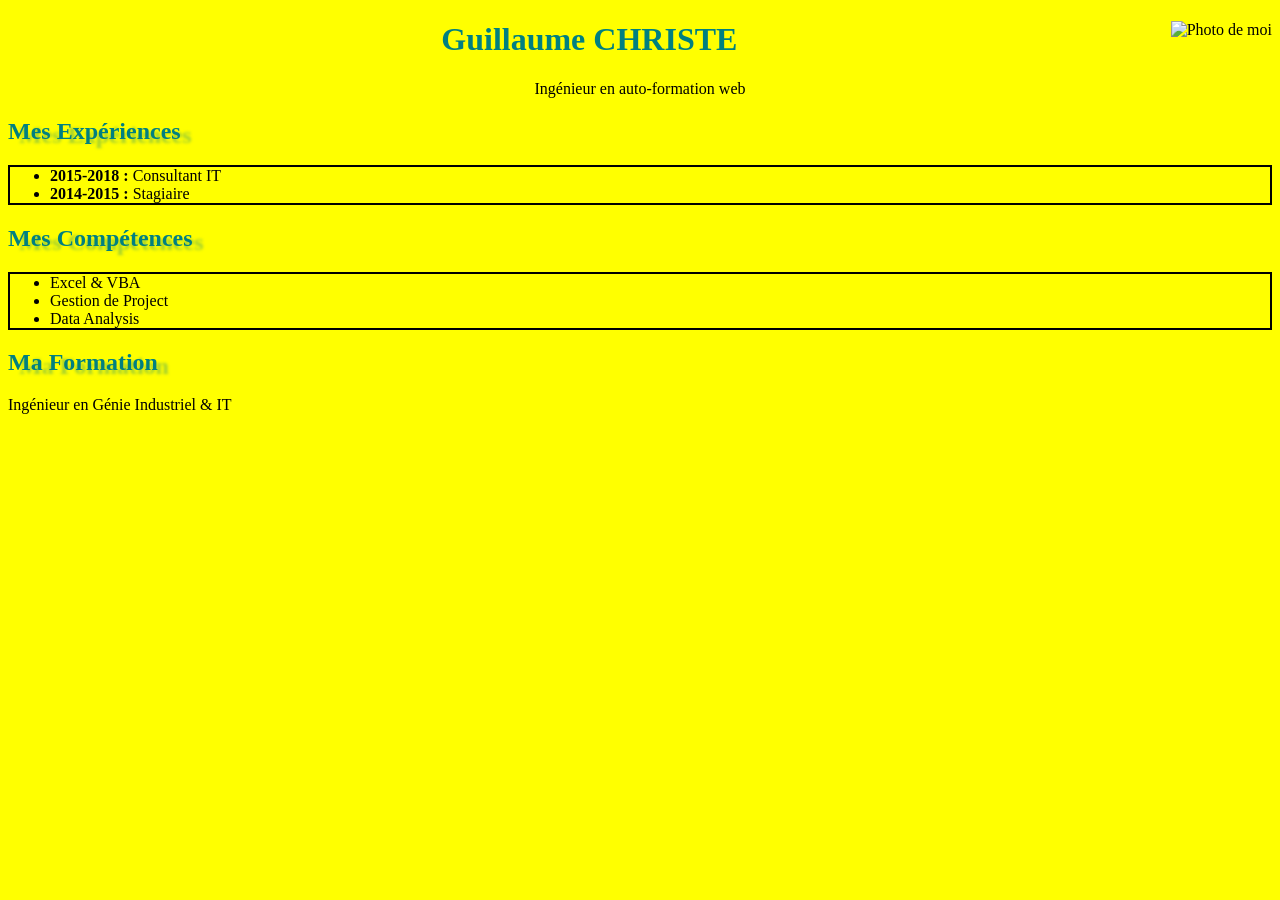
==== index.html @ 53b9aa85 "First Site" ====
<!DOCTYPE html>
<html>
	<!-- Define the header of the website -->
	<head>
	    <meta charset="utf-8" />						<!-- Define the used char set used -->
	    <title>Guillaume Christe CV</title>				<!-- Display tab title -->
	    <link rel="StyleSheet" href="Style.css" />
	</head>

	<!-- Define the content of the website -->
	<body>
		<img src="Images/My_Photo.jpeg" alt="Photo de moi">
		<h1>Guillaume CHRISTE</h1>
		<p>Ingénieur en auto-formation web</p>

		<h2 class="Below">Mes Expériences</h2>
		<ul>
			<li>
				<b>2015-2018 :</b> Consultant IT
			</li>
			<li>
				<b>2014-2015 :</b> Stagiaire
			</li>
		</ul>		
		<h2>Mes Compétences</h2>
		<ul>
			<li>Excel & VBA</li>
			<li>Gestion de Project</li>
			<li>Data Analysis</li>
		</ul>		
		<h2>Ma Formation</h2>
		<p>Ingénieur en Génie Industriel & IT</p>
	</body>
</html>
---- Style.css ----
/* Style Sheet Applied to Code */

	h1, h1 + p {
		text-align: center;
	}

	h1 {
		color: #008080;
		font-size:2em;
	}

	h2 {
		color: #008080;
		text-shadow: 11px 4px 3px rgba(0,128,128,0.37);
	}

	img {
		float:right;
	}

	.Below {
		clear: right;
	}

	body {
		background-color:yellow;
		background-image:url(../Images/Sand.jpg);
	}

	ul {
		border: 2px black solid;
	}
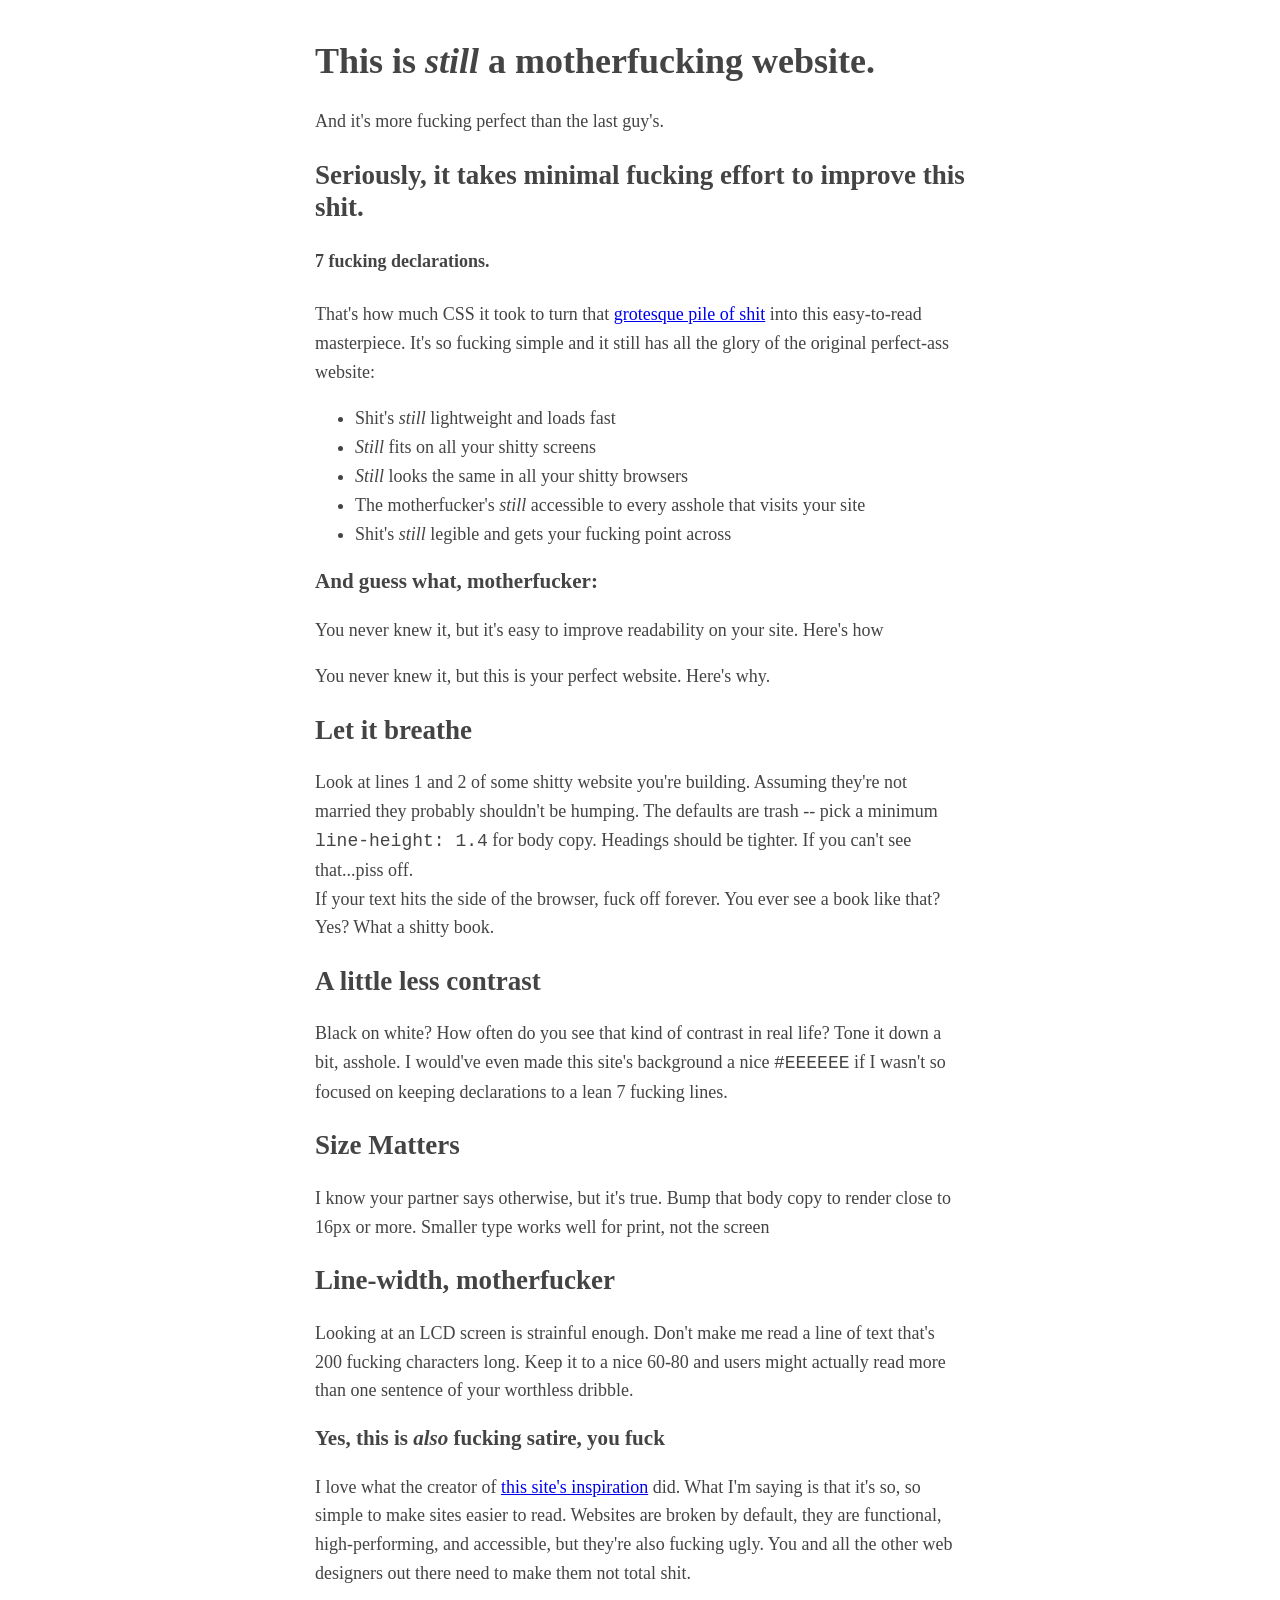
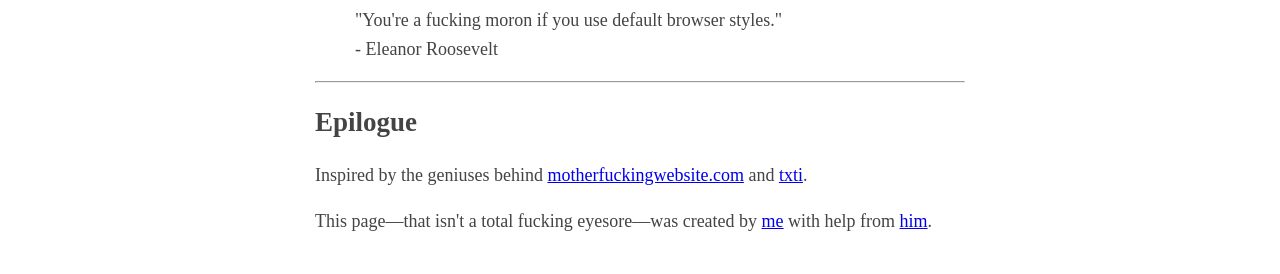
==== commit 60597112: "Rename BetterMFWS in index" ====
--- a/index.html
+++ b/index.html
@@ -3,32 +3,67 @@
 	<!-- Define the header of the website -->
 	<head>
 	    <meta charset="utf-8" />						<!-- Define the used char set used -->
-	    <title>Guillaume Christe CV</title>				<!-- Display tab title -->
-	    <link rel="StyleSheet" href="Style.css" />
+	    <title>MotherFucking Website: GCH</title>				<!-- Display tab title -->
+	    <style type="text/css">
+	    	body{margin:40px
+auto;max-width:650px;line-height:1.6;font-size:18px;color:#444;padding:0
+10px}h1,h2,h3{line-height:1.2}
+		</style>
 	</head>
 
-	<!-- Define the content of the website -->
 	<body>
-		<img src="Images/My_Photo.jpeg" alt="Photo de moi">
-		<h1>Guillaume CHRISTE</h1>
-		<p>Ingénieur en auto-formation web</p>
+		<h1>This is <em>still</em> a motherfucking website.</h1>
+		<p>And it's more fucking perfect than the last guy's.</p>
 
-		<h2 class="Below">Mes Expériences</h2>
-		<ul>
-			<li>
-				<b>2015-2018 :</b> Consultant IT
-			</li>
-			<li>
-				<b>2014-2015 :</b> Stagiaire
-			</li>
-		</ul>		
-		<h2>Mes Compétences</h2>
-		<ul>
-			<li>Excel & VBA</li>
-			<li>Gestion de Project</li>
-			<li>Data Analysis</li>
-		</ul>		
-		<h2>Ma Formation</h2>
-		<p>Ingénieur en Génie Industriel & IT</p>
+		<h2>Seriously, it takes minimal fucking effort to improve this shit.</h2>
+		<h4>7 fucking declarations.</h4>
+		<p>
+			That's how much CSS it took to turn that <a href="http://motherfuckingwebsite.com/" target="_blank" title="Link to pile of shit n1">grotesque pile of shit</a> into this easy-to-read masterpiece. It's so fucking simple and it still has all the glory of the original perfect-ass website:
+
+			<ul>
+				<li>Shit's <em>still</em> lightweight and loads fast	</li>
+				<li><em>Still</em> fits on all your shitty screens</li>
+				<li><em>Still</em> looks the same in all your shitty browsers</li>
+				<li>The motherfucker's <em>still</em> accessible to every asshole that visits your site</li>
+				<li>Shit's <em>still</em> legible and gets your fucking point across</li>
+			</ul>
+		</p>
+
+		<h3>And guess what, motherfucker:</h3>
+		<p>You never knew it, but it's easy to improve readability on your site. Here's how</p>
+
+		You never knew it, but this is your perfect website. Here's why.
+
+		<h2>Let it breathe</h2>
+		<p>
+			Look at lines 1 and 2 of some shitty website you're building. Assuming they're not married they probably shouldn't be humping. The defaults are trash -- pick a minimum <code>line-height: 1.4</code> for body copy. Headings should be tighter. If you can't see that...piss off. <br/>
+
+			If your text hits the side of the browser, fuck off forever. You ever see a book like that? Yes? What a shitty book.
+		</p>
+
+		<h2>A little less contrast</h2>
+		<p>Black on white? How often do you see that kind of contrast in real life? Tone it down a bit, asshole. I would've even made this site's background a nice <code>#EEEEEE</code> if I wasn't so focused on keeping declarations to a lean 7 fucking lines.</p>
+
+		<h2>Size Matters</h2>
+		<p>I know your partner says otherwise, but it's true. Bump that body copy to render close to 16px or more. Smaller type works well for print, not the screen</p>
+
+		<h2>Line-width, motherfucker</h2>
+		<p>Looking at an LCD screen is strainful enough. Don't make me read a line of text that's 200 fucking characters long. Keep it to a nice 60-80 and users might actually read more than one sentence of your worthless dribble.</p>
+
+		<h3>Yes, this is <em>also</em> fucking satire, you fuck</h3>
+		<p>
+			I love what the creator of <a href="http://motherfuckingwebsite.com/" target="_blank">this site's inspiration</a> did. What I'm saying is that it's so, so simple to make sites easier to read. Websites are broken by default, they are functional, high-performing, and accessible, but they're also fucking ugly. You and all the other web designers out there need to make them not total shit.
+			<blockquote>
+			"You're a fucking moron if you use default browser styles." <br/>
+			- Eleanor Roosevelt
+			</blockquote>
+		</p>
+
+		<hr/>
+
+		<h2>Epilogue</h2>
+		<p>Inspired by the geniuses behind <a href="motherfuckingwebsite.com" target="_blank">motherfuckingwebsite.com</a> and <a href="http://txti.es/" target="_blank">txti</a>.</p>
+		
+		<p>This page—that isn't a total fucking eyesore—was created by <a href="https://twitter.com/drew_mc" target="_blank">me</a> with help from <a href="https://twitter.com/gabehammersmith" target="_blank">him</a>.
 	</body>
 </html>
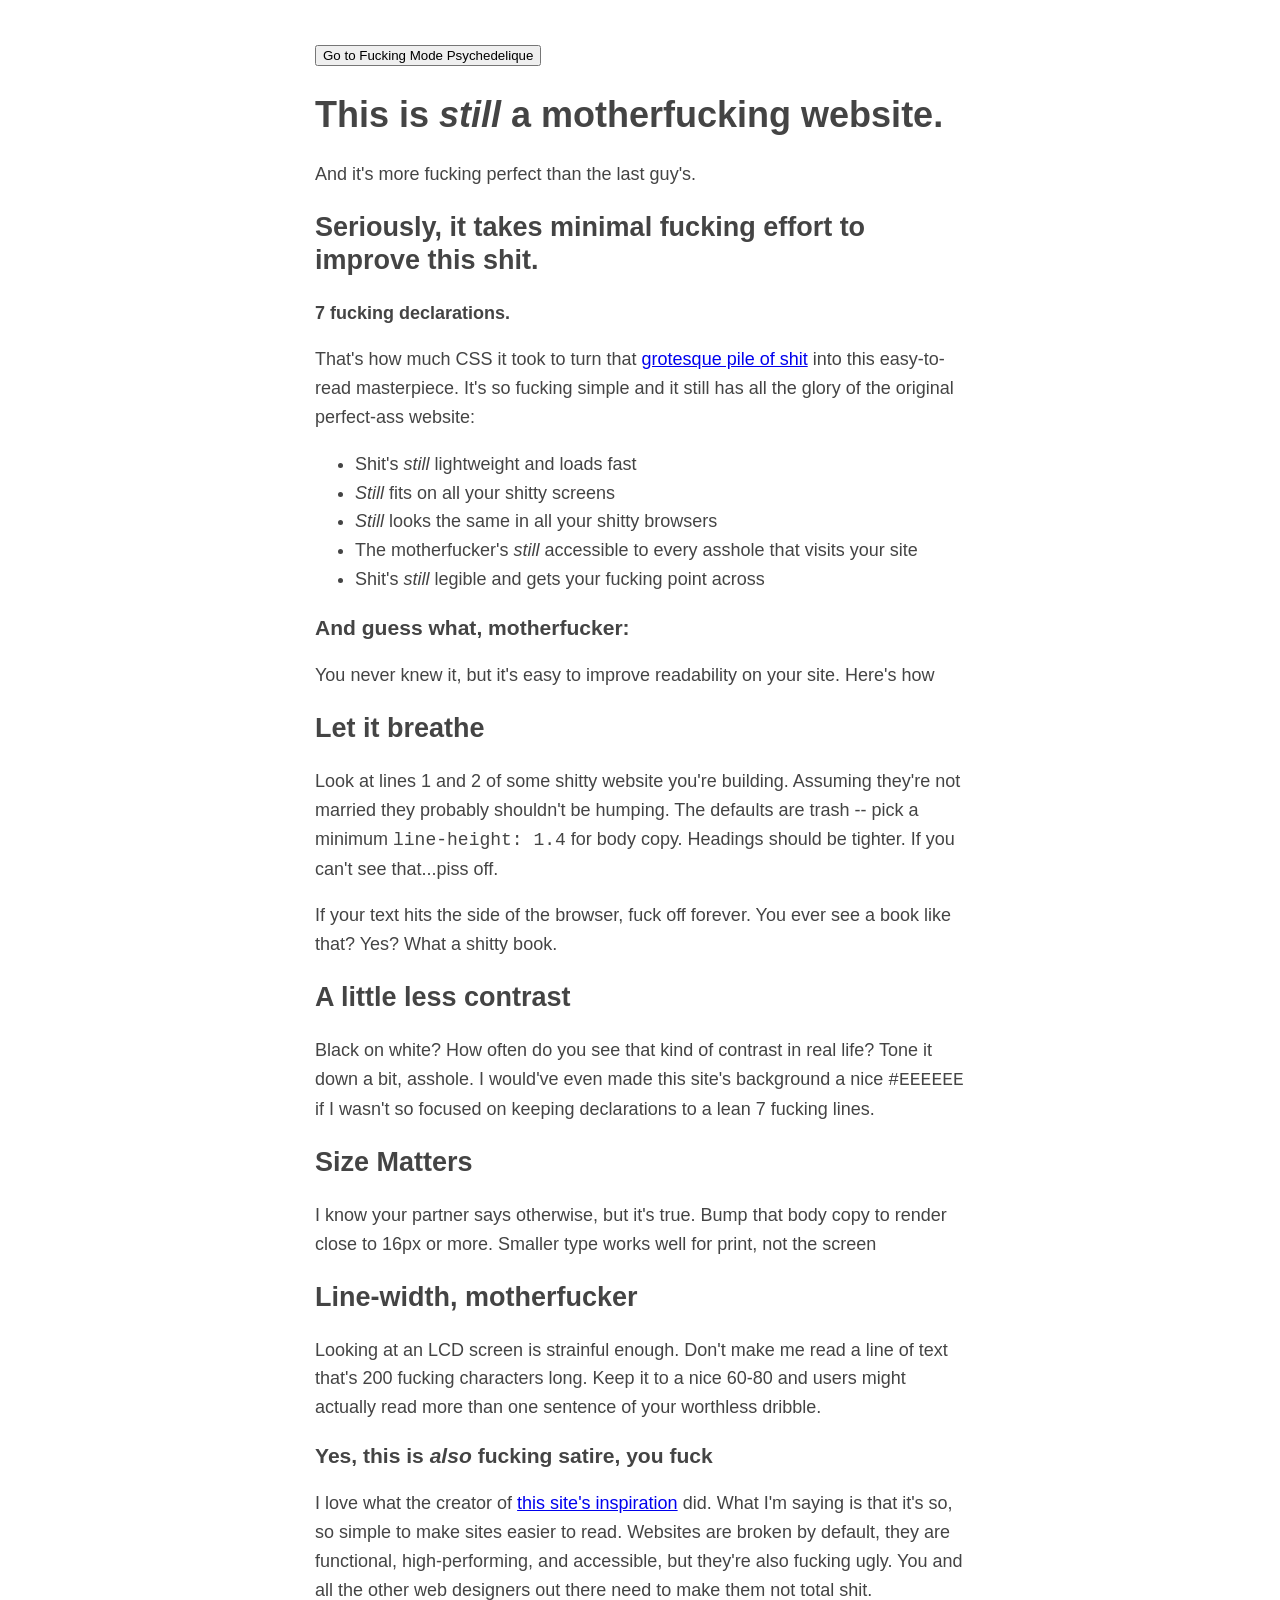
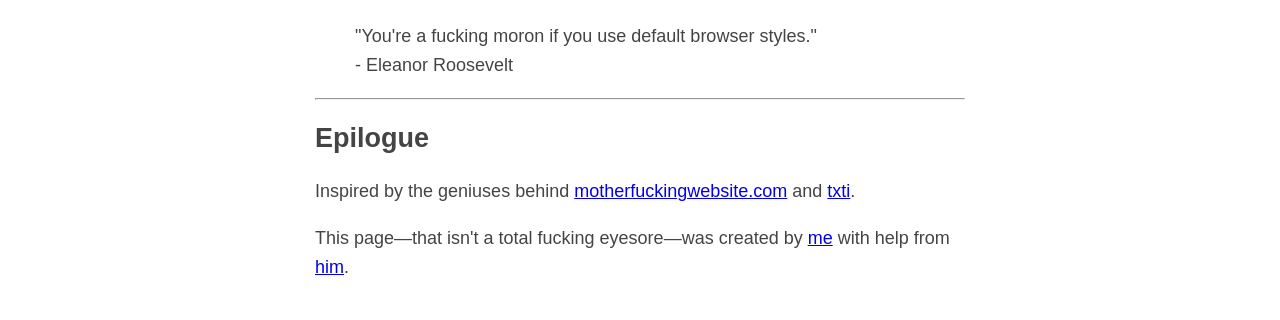
==== commit 0a6155c2: "Upload of the Better MotherFucking Website" ====
--- a/index.html
+++ b/index.html
@@ -2,21 +2,19 @@
 <html>
 	<!-- Define the header of the website -->
 	<head>
-	    <meta charset="utf-8" />						<!-- Define the used char set used -->
-	    <title>MotherFucking Website: GCH</title>				<!-- Display tab title -->
-	    <style type="text/css">
-	    	body{margin:40px
-auto;max-width:650px;line-height:1.6;font-size:18px;color:#444;padding:0
-10px}h1,h2,h3{line-height:1.2}
-		</style>
+	    <meta charset="utf-8" />									<!-- Define the used char set used -->
+	    <title>BetterMotherFucking Website: GCH</title>					<!-- Display tab title -->
+	    <link href="Style.css" rel="stylesheet" type="text/css">	<!-- Link to the CSS file -->
 	</head>
 
+	<!-- Define the content/body of the website -->
 	<body>
+		<button>Go to Fucking Mode Psychedelique</button>
 		<h1>This is <em>still</em> a motherfucking website.</h1>
 		<p>And it's more fucking perfect than the last guy's.</p>
 
 		<h2>Seriously, it takes minimal fucking effort to improve this shit.</h2>
-		<h4>7 fucking declarations.</h4>
+		<strong>7 fucking declarations.</strong>
 		<p>
 			That's how much CSS it took to turn that <a href="http://motherfuckingwebsite.com/" target="_blank" title="Link to pile of shit n1">grotesque pile of shit</a> into this easy-to-read masterpiece. It's so fucking simple and it still has all the glory of the original perfect-ass website:
 
@@ -32,14 +30,9 @@
 		<h3>And guess what, motherfucker:</h3>
 		<p>You never knew it, but it's easy to improve readability on your site. Here's how</p>
 
-		You never knew it, but this is your perfect website. Here's why.
-
 		<h2>Let it breathe</h2>
-		<p>
-			Look at lines 1 and 2 of some shitty website you're building. Assuming they're not married they probably shouldn't be humping. The defaults are trash -- pick a minimum <code>line-height: 1.4</code> for body copy. Headings should be tighter. If you can't see that...piss off. <br/>
-
-			If your text hits the side of the browser, fuck off forever. You ever see a book like that? Yes? What a shitty book.
-		</p>
+		<p>Look at lines 1 and 2 of some shitty website you're building. Assuming they're not married they probably shouldn't be humping. The defaults are trash -- pick a minimum <code>line-height: 1.4</code> for body copy. Headings should be tighter. If you can't see that...piss off. </p>
+		<p>If your text hits the side of the browser, fuck off forever. You ever see a book like that? Yes? What a shitty book.</p>
 
 		<h2>A little less contrast</h2>
 		<p>Black on white? How often do you see that kind of contrast in real life? Tone it down a bit, asshole. I would've even made this site's background a nice <code>#EEEEEE</code> if I wasn't so focused on keeping declarations to a lean 7 fucking lines.</p>
@@ -65,5 +58,9 @@
 		<p>Inspired by the geniuses behind <a href="motherfuckingwebsite.com" target="_blank">motherfuckingwebsite.com</a> and <a href="http://txti.es/" target="_blank">txti</a>.</p>
 		
 		<p>This page—that isn't a total fucking eyesore—was created by <a href="https://twitter.com/drew_mc" target="_blank">me</a> with help from <a href="https://twitter.com/gabehammersmith" target="_blank">him</a>.
+		
+		<!-- Calls out for the JS file to run -->
+		<script src="Script.js"></script>
+	
 	</body>
 </html>
--- a/Style.css
+++ b/Style.css
@@ -0,0 +1,23 @@
+/* Style Sheet Applied to Code */
+
+@font-face {
+	font-family: "Papyrus";
+    src: url("http://db.onlinewebfonts.com/t/a0e1b1883c0cf520e9c50d0cd91cd0d0.eot");
+    src: url("http://db.onlinewebfonts.com/t/a0e1b1883c0cf520e9c50d0cd91cd0d0.eot?#iefix") format("embedded-opentype"),
+	    url("http://db.onlinewebfonts.com/t/a0e1b1883c0cf520e9c50d0cd91cd0d0.woff2") format("woff2"),
+	    url("http://db.onlinewebfonts.com/t/a0e1b1883c0cf520e9c50d0cd91cd0d0.woff") format("woff"),
+	    url("http://db.onlinewebfonts.com/t/a0e1b1883c0cf520e9c50d0cd91cd0d0.ttf") format("truetype"),
+	    url("http://db.onlinewebfonts.com/t/a0e1b1883c0cf520e9c50d0cd91cd0d0.svg#PapyrusW01") format("svg");
+}
+
+body{
+	font-family: Arial;
+	margin:40px auto;
+	max-width:650px;
+	line-height:1.6;
+	font-size:18px;
+	color:#444;
+	padding:0 10px;
+}
+
+h1,h2,h3{line-height:1.2}
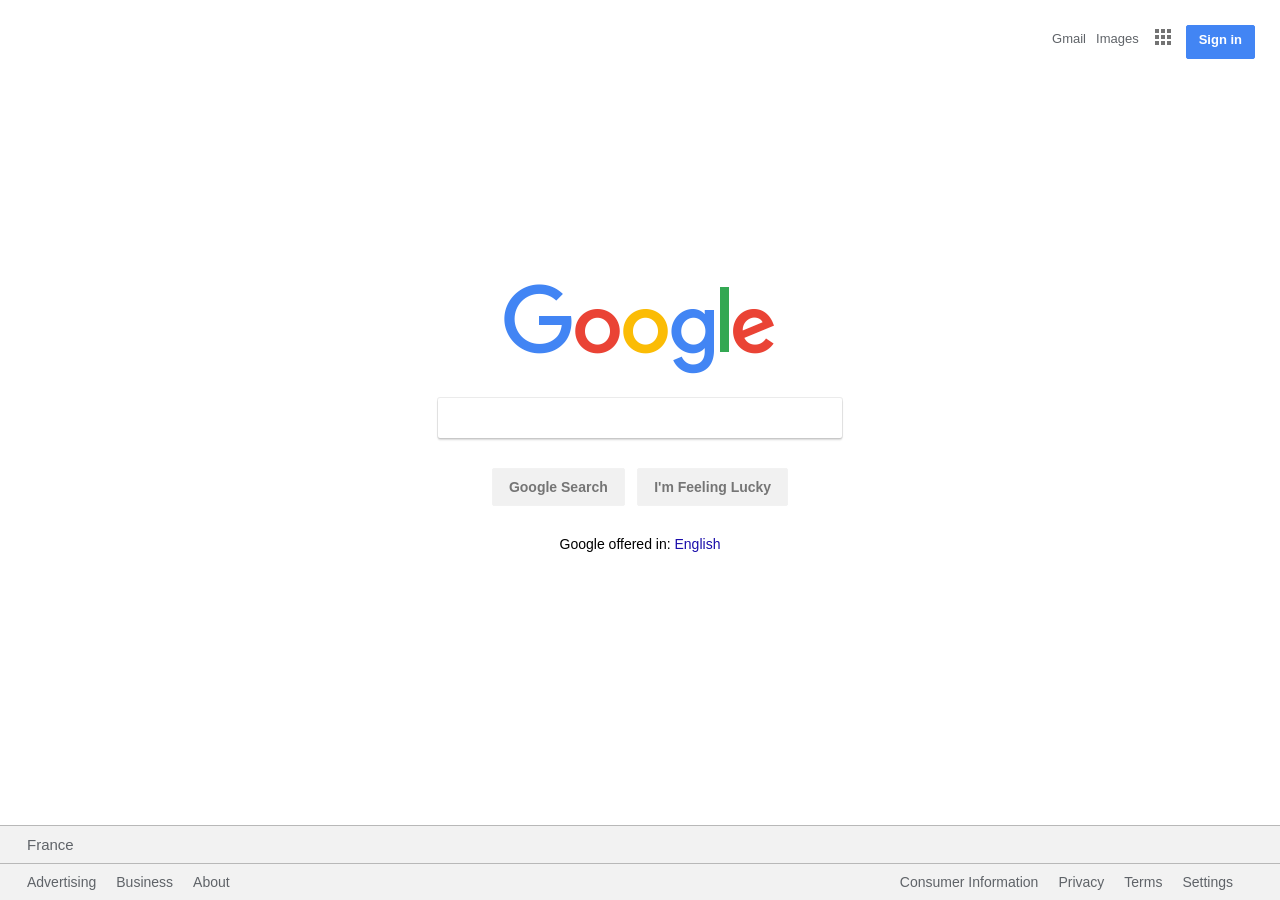
==== commit fe1dc6a4: "Mise en ligne v3" ====
--- a/index.html
+++ b/index.html
@@ -1,66 +1,59 @@
 <!DOCTYPE html>
+
 <html>
-	<!-- Define the header of the website -->
-	<head>
-	    <meta charset="utf-8" />									<!-- Define the used char set used -->
-	    <title>BetterMotherFucking Website: GCH</title>					<!-- Display tab title -->
-	    <link href="Style.css" rel="stylesheet" type="text/css">	<!-- Link to the CSS file -->
-	</head>
 
-	<!-- Define the content/body of the website -->
-	<body>
-		<button>Go to Fucking Mode Psychedelique</button>
-		<h1>This is <em>still</em> a motherfucking website.</h1>
-		<p>And it's more fucking perfect than the last guy's.</p>
+<head>
 
-		<h2>Seriously, it takes minimal fucking effort to improve this shit.</h2>
-		<strong>7 fucking declarations.</strong>
-		<p>
-			That's how much CSS it took to turn that <a href="http://motherfuckingwebsite.com/" target="_blank" title="Link to pile of shit n1">grotesque pile of shit</a> into this easy-to-read masterpiece. It's so fucking simple and it still has all the glory of the original perfect-ass website:
+    <meta charset="utf-8" />
 
-			<ul>
-				<li>Shit's <em>still</em> lightweight and loads fast	</li>
-				<li><em>Still</em> fits on all your shitty screens</li>
-				<li><em>Still</em> looks the same in all your shitty browsers</li>
-				<li>The motherfucker's <em>still</em> accessible to every asshole that visits your site</li>
-				<li>Shit's <em>still</em> legible and gets your fucking point across</li>
-			</ul>
-		</p>
+    <link rel="stylesheet" href="style.css" />
 
-		<h3>And guess what, motherfucker:</h3>
-		<p>You never knew it, but it's easy to improve readability on your site. Here's how</p>
+    <title>Google</title>
 
-		<h2>Let it breathe</h2>
-		<p>Look at lines 1 and 2 of some shitty website you're building. Assuming they're not married they probably shouldn't be humping. The defaults are trash -- pick a minimum <code>line-height: 1.4</code> for body copy. Headings should be tighter. If you can't see that...piss off. </p>
-		<p>If your text hits the side of the browser, fuck off forever. You ever see a book like that? Yes? What a shitty book.</p>
+</head>
 
-		<h2>A little less contrast</h2>
-		<p>Black on white? How often do you see that kind of contrast in real life? Tone it down a bit, asshole. I would've even made this site's background a nice <code>#EEEEEE</code> if I wasn't so focused on keeping declarations to a lean 7 fucking lines.</p>
 
-		<h2>Size Matters</h2>
-		<p>I know your partner says otherwise, but it's true. Bump that body copy to render close to 16px or more. Smaller type works well for print, not the screen</p>
+<body>
+<!--elements de haut de page-->
+    <div id="header">
+	       <div><a href="https://www.google.com/intl/fr/gmail/about/">Gmail</a></div>
+	       <div><a href="https://images.google.com/?hl=fr"> Images</a></div>
+	       <div><a href="https://www.google.fr/intl/en/about/products"><img src="googlesquares.png" alt="Google apps"></a></div>
+	       <div id="signin"><a href="https://accounts.google.com/ServiceLogin?hl=en&passive=true&continue=https://www.google.com/">Sign in</a></div>
+    </div>
+    
+<!--elements de milieux de page-->
+    <div id="content">
+        <div id="logo"><img src="googlelogo.png"></div>      
+        <input type="text" alt="Search">        
+        <div id="boutton">
+            <button type="button" onclick="">Google Search</button>
+            <button type="button" onclick="">I'm Feeling Lucky</button>
+        </div>
+        <div id="texte">Google offered in: <a href="https://www.google.com/">English</a></div>
+    </div>
 
-		<h2>Line-width, motherfucker</h2>
-		<p>Looking at an LCD screen is strainful enough. Don't make me read a line of text that's 200 fucking characters long. Keep it to a nice 60-80 and users might actually read more than one sentence of your worthless dribble.</p>
+<!--elements de bas de page-->
+    <footer>
+        
+        <div id="pays">France</div>
+        
+        <div id="Links">
+            <div id="footer1">
+                <div><a href="https://www.google.com/intl/en_fr/ads/?subid=ww-ww-et-g-awa-a-g_hpafoot1_1!o2&utm_source=google.com&utm_medium=referral&utm_campaign=google_hpafooter&fg=1">Advertising</a></div>
+                <div><a href="https://www.google.com/services/?subid=ww-ww-et-g-awa-a-g_hpbfoot1_1!o2&utm_source=google.com&utm_medium=referral&utm_campaign=google_hpbfooter&fg=1">Business</a></div>
+                <div><a href="https://www.google.com/intl/en_fr/about/?utm_source=google-FR&utm_medium=referral&utm_campaign=hp-footer&fg=1">About</a></div>
+            </div>
 
-		<h3>Yes, this is <em>also</em> fucking satire, you fuck</h3>
-		<p>
-			I love what the creator of <a href="http://motherfuckingwebsite.com/" target="_blank">this site's inspiration</a> did. What I'm saying is that it's so, so simple to make sites easier to read. Websites are broken by default, they are functional, high-performing, and accessible, but they're also fucking ugly. You and all the other web designers out there need to make them not total shit.
-			<blockquote>
-			"You're a fucking moron if you use default browser styles." <br/>
-			- Eleanor Roosevelt
-			</blockquote>
-		</p>
+            <div id="footer2">
+                <div><a href="https://support.google.com/websearch?p=fr_consumer_info&hl=en-FR&fg=1&sa=X&ved=0ahUKEwj765Oc0d7fAhXECCwKHSe6CdEQ9NMDCBE">Consumer Information</a></div>
+                <div><a href="https://www.google.com/intl/en_fr/policies/privacy/?fg=1">Privacy</a></div>
+                <div><a href="https://www.google.com/intl/en_fr/policies/terms/?fg=1">Terms</a></div>
+                <div><a href="https://www.google.com/preferences?hl=en">Settings</a></div>
+            </div>
+        </div>
+    
+    </footer>
 
-		<hr/>
-
-		<h2>Epilogue</h2>
-		<p>Inspired by the geniuses behind <a href="motherfuckingwebsite.com" target="_blank">motherfuckingwebsite.com</a> and <a href="http://txti.es/" target="_blank">txti</a>.</p>
-		
-		<p>This page—that isn't a total fucking eyesore—was created by <a href="https://twitter.com/drew_mc" target="_blank">me</a> with help from <a href="https://twitter.com/gabehammersmith" target="_blank">him</a>.
-		
-		<!-- Calls out for the JS file to run -->
-		<script src="Script.js"></script>
-	
-	</body>
+</body>
 </html>
--- a/style.css
+++ b/style.css
@@ -0,0 +1,170 @@
+/*styles listes*/
+
+#header 
+{
+	display: flex;
+	flex-direction: row;
+	justify-content: flex-end;
+	margin: 20px;
+	font-size: 13px;
+	line-height: 28px;
+}
+
+#header div
+{
+	margin: 5px;
+}
+
+#signin
+{
+	color: #fff;
+	background: #4285f4;
+	border: 1px solid #4285f4;
+	padding: 0 12px 0 12px;
+	margin: auto;
+	font-weight: bold;
+	border-radius: 2px;
+}
+
+body 
+{
+  	margin: 0;
+  	padding: 0;
+  	font-family: arial;
+}
+
+#content
+{
+	text-align: center;
+	height: 100%
+	width:100%;
+}
+
+#logo
+{
+	padding-top: 200px;
+}
+
+input
+{
+	width: 30%;
+	background: white;
+	box-shadow: 0 2px 2px 0 rgba(0,0,0,0.16),0 0 0 1px rgba(0,0,0,0.08);
+	background-color: transparent;
+	border: none;
+	border-radius: 2px;
+	height: 40px;
+	margin-top: 18px;
+	padding: 0 10px;
+}
+
+button
+{
+	background-color: #f1f1f1;
+	border: 1px solid #f2f2f2;
+	border-radius: 2px;
+	color: #757575;
+	font-size: 14px;
+	font-weight: bold;
+	margin: 30px 4px;
+	padding: 10px 16px;
+}
+
+button:hover
+{
+	border: 1px solid #c6C6C6;
+	background-color: #f8f8f8;
+	background-image: -webkit-linear-gradient(top,#f8f8f8,#f1f1f1);
+	color: black;
+}
+
+#texte
+{
+	font-size: 14px;
+}
+
+footer{
+	background: #F2f2F2;
+	color: #5f6368;
+	font-size: 14px;
+	position: fixed;
+	left: 0;
+	bottom: 0;
+	width:100%;
+}
+
+#pays
+{
+	border-top: 1px solid rgba(128,128,128, 0.5);
+	border-bottom: 1px solid rgba(128,128,128, 0.5);
+	padding-left:  27px;
+	font-size: 15px;
+	padding-top:10px;
+	padding-bottom:10px;
+}
+
+#Links
+{
+	display: flex;
+	flex-direction: row;
+	justify-content: space-between;
+	padding-top:10px;
+	padding-bottom:10px;
+}
+
+#footer1
+{
+	display: flex;
+	justify-content: flex-start;
+	padding-left:  27px;
+}
+
+#footer2
+{
+	display: flex;
+	justify-content: flex-end;
+	padding-right:  27px;
+}
+
+#footer1 div, #footer2 div
+{
+	margin-right:20px;
+}
+
+a
+{
+	text-decoration: none;
+	color:#5f6368;
+}
+
+#signin a
+{
+	color: #fff;
+	background: #4285f4;
+}
+#texte a
+{
+	color:#1a0dab;
+}
+
+a:hover
+{
+	text-decoration: underline;
+}
+
+#signin a:hover
+{
+	text-decoration: none;
+}
+
+input:hover
+{
+	width: 30%;
+	background: white;
+	box-shadow: box-shadow:0 3px 8px 0 rgba(0,0,0,0.2),0 0 0 1px rgba(0,0,0,0.08);
+	background-color: transparent;
+	border: none;
+	border-radius: 2px;
+	height: 40px;
+	margin-top: 18px;
+}
